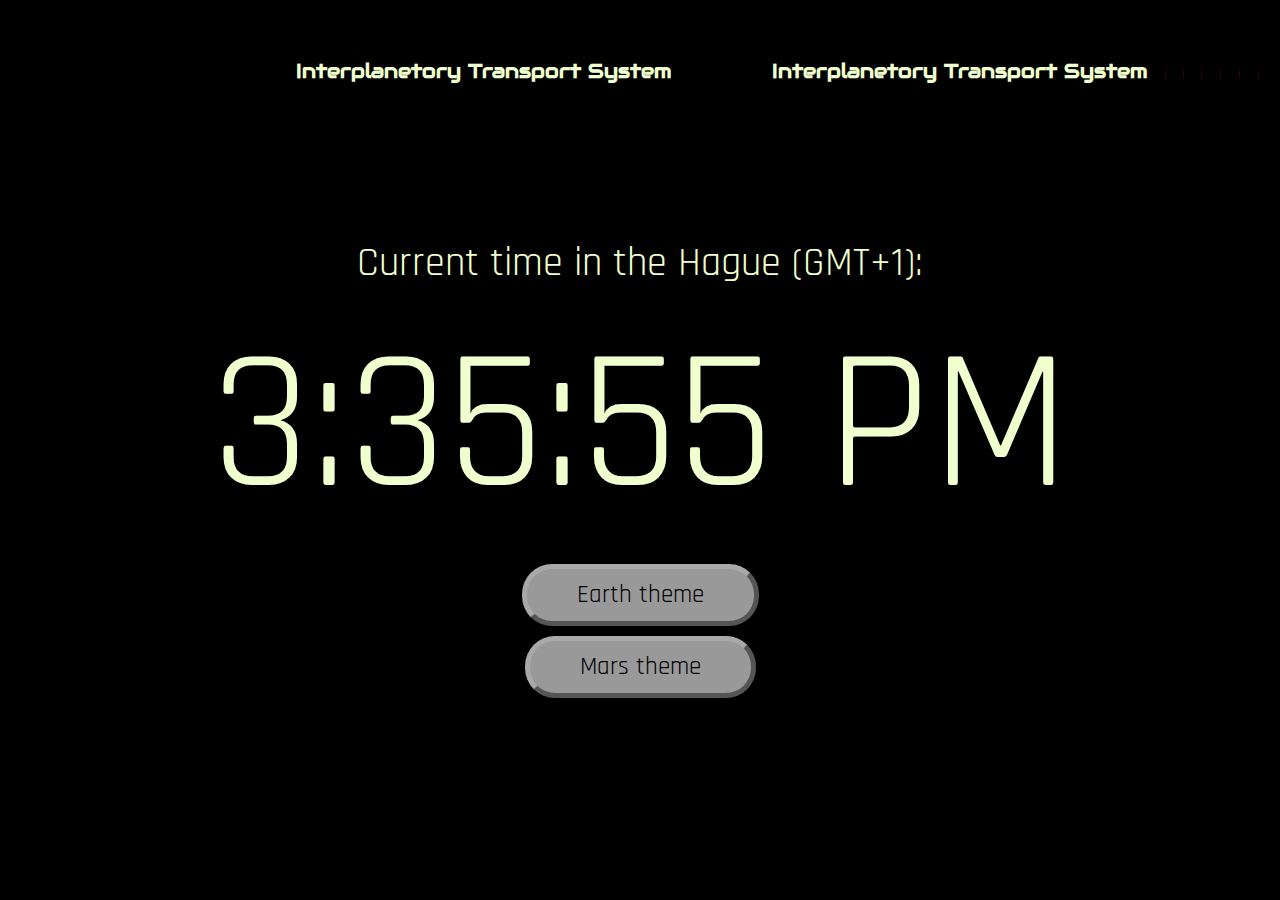
==== challenge2/index.html @ c903b2ee "challenge2" ====
<!DOCTYPE html>
<html>
	<head>
		<meta charset="utf-8">
		<title>Interplanetory Transport System</title>
		<link rel="stylesheet" type="text/css" href="styles/mystyle.css">
		 <link href="https://fonts.googleapis.com/css?family=Audiowide|Nova+Square|Rajdhani" rel="stylesheet">
		<script src="scripts/TweenMax.min.js"></script>
		<script src="scripts/main.js" defer></script>
	</head>
	<body>
		<header>
		<h1 id="heading1">Interplanetory Transport System</h1>
		<h2 id="heading2">Interplanetory Transport System</h2>
	</header>
    <div id="clock">
    	<p>Current time in the Hague (GMT+1):</p>
    <div id="current-time"> </div>
    </div>
 <button onclick="earthTheme()">Earth theme</button>
 <button onclick="marsTheme()">Mars theme</button>

	</body>
</html>
---- challenge2/styles/mystyle.css ----
#heading1, #heading2 {
	position: absolute; 
	font-family: 'Audiowide', cursive;
    text-align: center;
    font-size: 20px;
    padding-top: 50px;
    margin: 0px;
}

body {
    background: black;
    background-image: url(https://www.unlockthelaw.co.uk/images/mars-water.jpg);
    background-repeat: round;
    background-size: cover;
    background-attachment: fixed;
    color: #F0FFCE;
}

p {
    text-align: center;
    font-size: 40px;
    padding-top: 230px;
    margin: 0px;
     font-family:  'Rajdhani', sans-serif;
}

#current-time {
        text-align:center;
    width:auto;
    height:auto;
     font-family:  'Rajdhani', sans-serif;
        font-size: 200px;
    padding-top: 10px;
}
button {
    display: block;
    margin: 10px auto;
    padding: 10px;
    padding-right: 50px;
    padding-left: 50px;
     font-family:  'Rajdhani', sans-serif;
    font-size: 25px;
    background: rgba(255, 255, 255, 0.6);
    border-color: darkgrey;
    border-width: 5px;
    border-radius: 30px;
}
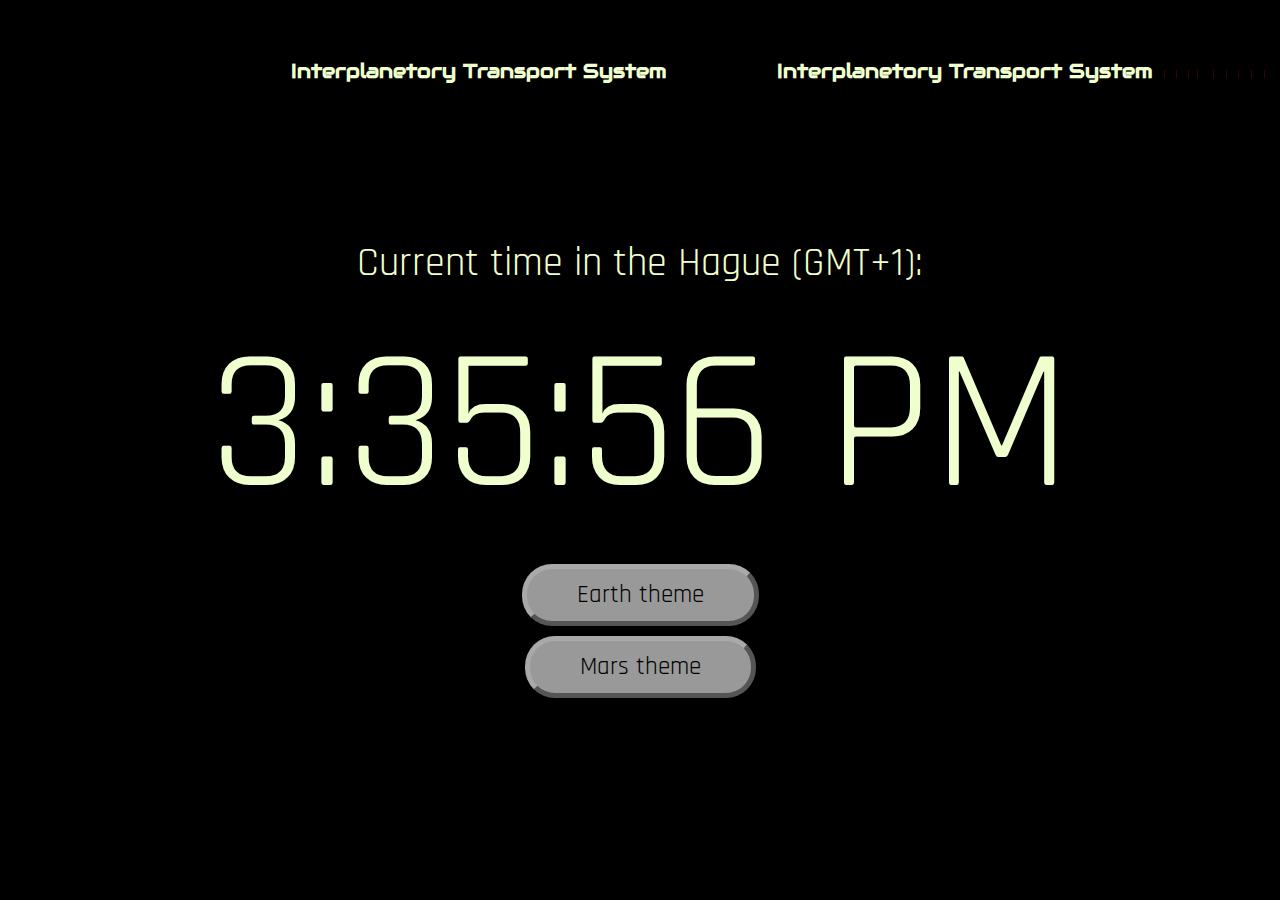
==== commit 3da9322a: "titles" ====
--- a/challenge2/index.html
+++ b/challenge2/index.html
@@ -2,7 +2,7 @@
 <html>
 	<head>
 		<meta charset="utf-8">
-		<title>Interplanetory Transport System</title>
+		<title>JavaScript on Mars</title>
 		<link rel="stylesheet" type="text/css" href="styles/mystyle.css">
 		 <link href="https://fonts.googleapis.com/css?family=Audiowide|Nova+Square|Rajdhani" rel="stylesheet">
 		<script src="scripts/TweenMax.min.js"></script>
